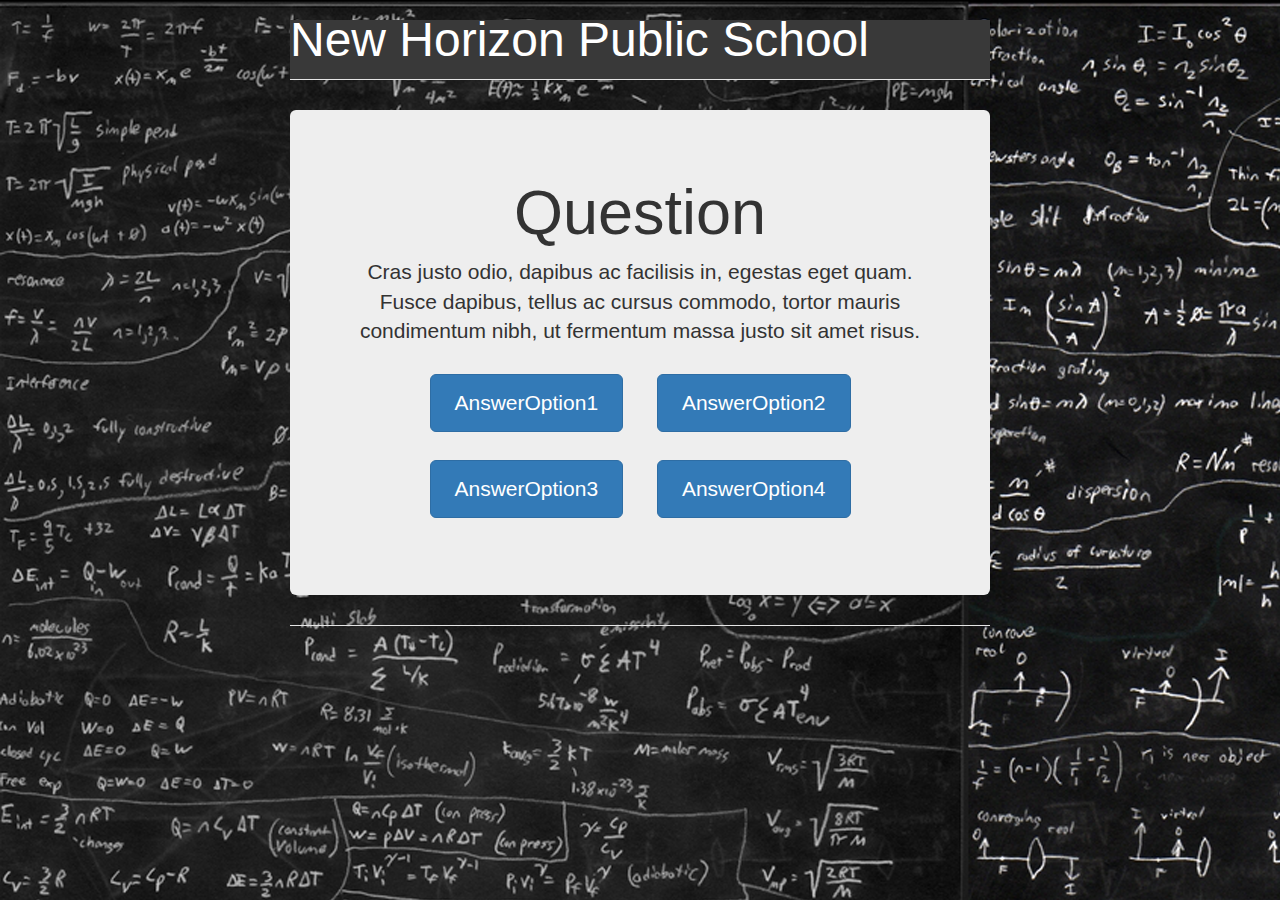
==== index.html @ 0b071f44 "nphs-math_game" ====
<!DOCTYPE html>
<html lang="en">
  <head>
    <meta charset="utf-8">
    <meta http-equiv="X-UA-Compatible" content="IE=edge">
    <meta name="viewport" content="width=device-width, initial-scale=1">
    <title>Bootstrap 101 Template</title>

    <!-- Bootstrap -->
    <link href="css/bootstrap.min.css" rel="stylesheet">
	<link href="css/jumbotron-narrow.css" rel="stylesheet">
	  
	<!-- Other Stylesheets -->
	  <link href="css/style.css" rel="stylesheet">
	  
	  

    <!-- HTML5 shim and Respond.js for IE8 support of HTML5 elements and media queries -->
    <!-- WARNING: Respond.js doesn't work if you view the page via file:// -->
    <!--[if lt IE 9]>
      <script src="https://oss.maxcdn.com/html5shiv/3.7.2/html5shiv.min.js"></script>
      <script src="https://oss.maxcdn.com/respond/1.4.2/respond.min.js"></script>
    <![endif]-->
  </head>
  <body>
    <div class="container">
      <div class="header">
        
        <h3 class="text-muted">New Horizon Public School</h3>
      </div>

      <div class="jumbotron">
        <h1>Question</h1>
        <p class="lead">Cras justo odio, dapibus ac facilisis in, egestas eget quam. Fusce dapibus, tellus ac cursus commodo, tortor mauris condimentum nibh, ut fermentum massa justo sit amet risus.</p>
		
		  
		 <p>
			<button type="button" class="btn btn-lg btn-primary">AnswerOption1</button> 
			<button type="button" class="btn btn-lg btn-primary">AnswerOption2</button> 
			<button type="button" class="btn btn-lg btn-primary">AnswerOption3</button> 
			<button type="button" class="btn btn-lg btn-primary">AnswerOption4</button>
         </p>
      </div>

      

      <footer class="footer">
        
      </footer>

    </div> <!-- /container -->

    <!-- jQuery (necessary for Bootstrap's JavaScript plugins) -->
    <script src="https://ajax.googleapis.com/ajax/libs/jquery/1.11.1/jquery.min.js"></script>
    <!-- Include all compiled plugins (below), or include individual files as needed -->
    <script src="js/bootstrap.min.js"></script>
  </body>
</html>
---- css/jumbotron-narrow.css ----
/* Space out content a bit */
body {
  padding-top: 20px;
  padding-bottom: 20px;
}

/* Everything but the jumbotron gets side spacing for mobile first views */
.header,
.marketing,
.footer {
  padding-right: 15px;
  padding-left: 15px;
}

/* Custom page header */
.header {
  border-bottom: 1px solid #e5e5e5;
}
/* Make the masthead heading the same height as the navigation */
.header h3 {
  padding-bottom: 19px;
  margin-top: 0;
  margin-bottom: 0;
  line-height: 40px;
}

/* Custom page footer */
.footer {
  padding-top: 19px;
  color: #777;
  border-top: 1px solid #e5e5e5;
}

/* Customize container */
@media (min-width: 768px) {
  .container {
    max-width: 730px;
  }
}
.container-narrow > hr {
  margin: 30px 0;
}

/* Main marketing message and sign up button */
.jumbotron {
  text-align: center;
  border-bottom: 1px solid #e5e5e5;
}
.jumbotron .btn {
  padding: 14px 24px;
	margin: 14px;
  font-size: 21px;
}

/* Supporting marketing content */
.marketing {
  margin: 40px 0;
}
.marketing p + h4 {
  margin-top: 28px;
}

/* Responsive: Portrait tablets and up */
@media screen and (min-width: 768px) {
  /* Remove the padding we set earlier */
  .header,
  .marketing,
  .footer {
    padding-right: 0;
    padding-left: 0;
  }
  /* Space out the masthead */
  .header {
    margin-bottom: 30px;
  }
  /* Remove the bottom border on the jumbotron for visual effect */
  .jumbotron {
    border-bottom: 0;
  }
}
---- css/style.css ----
body{
	background: url(../images/1357477.png);
}
h3.text-muted{
	color: #fff;
	font-size: 48px;
	background-color: #393939;
}
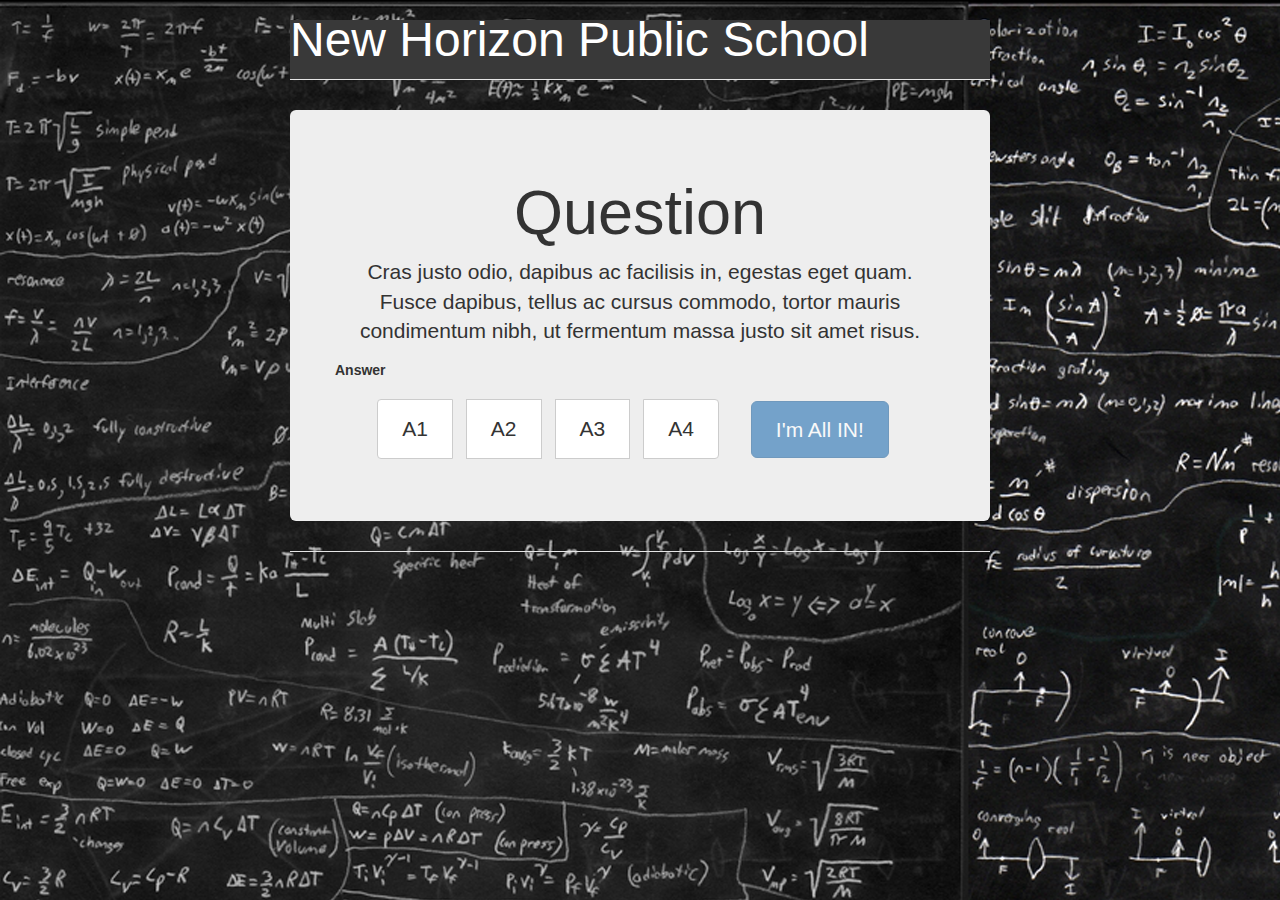
==== commit 4ef4acc2: "[ADDED] Input, Answer Validation; [TODO] Various UI modification, Show #error in RED or some TWB Err" ====
--- a/index.html
+++ b/index.html
@@ -29,17 +29,38 @@
         <h3 class="text-muted">New Horizon Public School</h3>
       </div>
 
-      <div class="jumbotron">
+      <div class="jumbotron" id="question" data-answer="A1">
         <h1>Question</h1>
         <p class="lead">Cras justo odio, dapibus ac facilisis in, egestas eget quam. Fusce dapibus, tellus ac cursus commodo, tortor mauris condimentum nibh, ut fermentum massa justo sit amet risus.</p>
 		
-		  
-		 <p>
-			<button type="button" class="btn btn-lg btn-primary">AnswerOption1</button> 
-			<button type="button" class="btn btn-lg btn-primary">AnswerOption2</button> 
-			<button type="button" class="btn btn-lg btn-primary">AnswerOption3</button> 
-			<button type="button" class="btn btn-lg btn-primary">AnswerOption4</button>
-         </p>
+
+    <!-- Input RADIO -->
+    <div class="row">
+    <form id="answer">
+      <label for="Answer" class="control-label input-group">Answer</label>
+      <div class="btn-group" data-toggle="buttons">
+          <label class="btn btn-default">
+              <input type="radio" name="answer" value="A1">A1
+          </label>
+          <label class="btn btn-default">
+              <input type="radio" name="answer" value="A2">A2
+          </label>
+          <label class="btn btn-default">
+              <input type="radio" name="answer" value="A3">A3
+          </label>
+          <label class="btn btn-default">
+              <input type="radio" name="answer" value="A4">A4
+          </label>
+      </div> 
+      <!-- Adding element href instead of button to prevent form submit -->
+      <a class="btn btn-lg btn-primary" id="validate" disabled>I'm All IN!</a>
+      <a href="#" class="btn btn-lg btn-success" style="display:none;" id="next"> Next >> </a>  
+    </form>
+
+    <div id="error" style="display:none;"> Sorry!! Better Luck Next Time. </div>
+  </div>
+  <!-- /Input RADIO -->
+
       </div>
 
       
@@ -51,8 +72,9 @@
     </div> <!-- /container -->
 
     <!-- jQuery (necessary for Bootstrap's JavaScript plugins) -->
-    <script src="https://ajax.googleapis.com/ajax/libs/jquery/1.11.1/jquery.min.js"></script>
+    <script src="js/jquery.js"></script>
     <!-- Include all compiled plugins (below), or include individual files as needed -->
     <script src="js/bootstrap.min.js"></script>
+    <script src="js/app.js"></script>
   </body>
 </html>--- a/css/style.css
+++ b/css/style.css
@@ -7,3 +7,7 @@
 	background-color: #393939;
 }
 
+body { 
+	height: 100%;
+	overflow-y: hidden;
+}
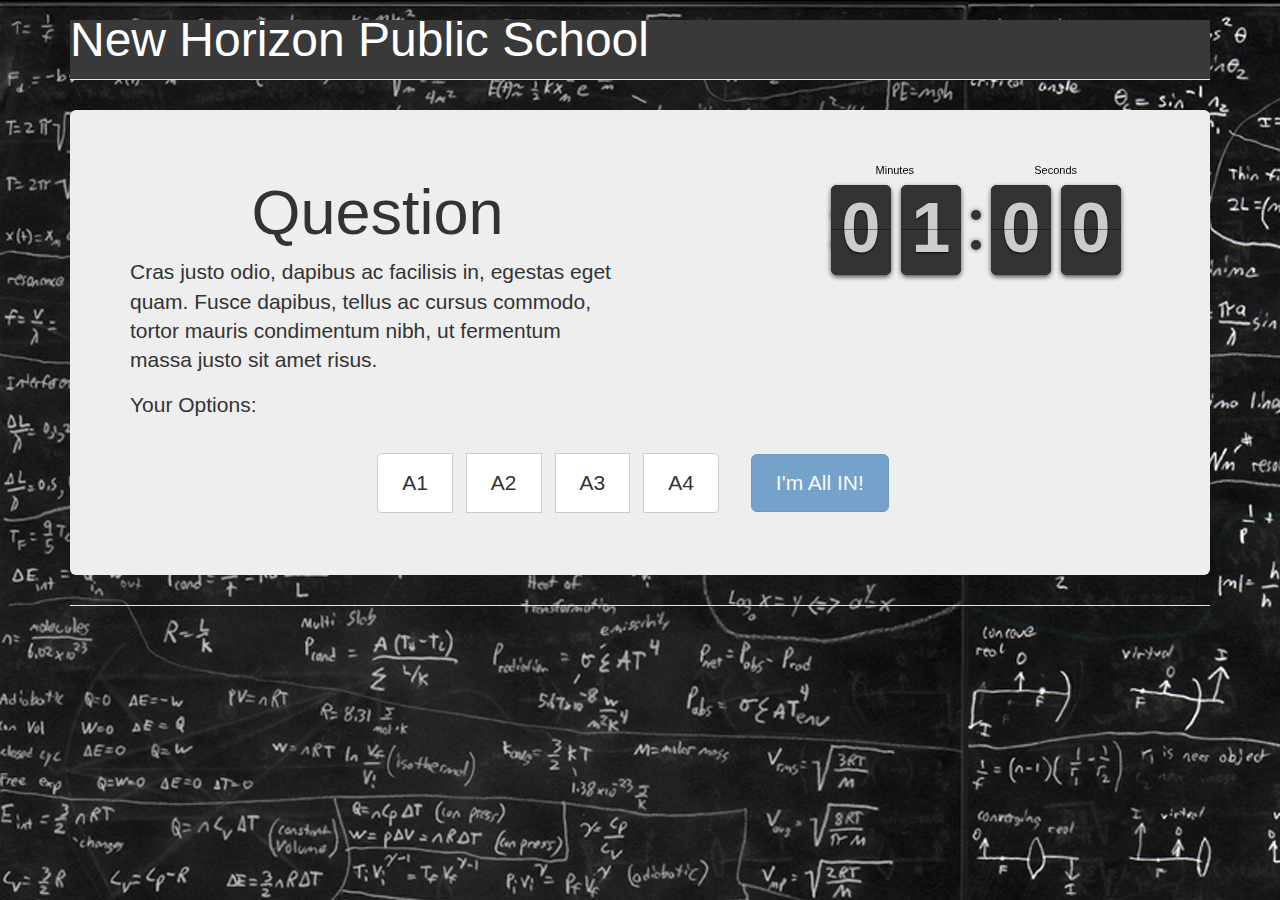
==== commit 7f8d4104: "Countdown Timer & Styling changes" ====
--- a/index.html
+++ b/index.html
@@ -12,7 +12,9 @@
 	  
 	<!-- Other Stylesheets -->
 	  <link href="css/style.css" rel="stylesheet">
+	  <link rel="stylesheet" href="css/flipclock.css">
 	  
+	  <script src="http://ajax.googleapis.com/ajax/libs/jquery/1.10.2/jquery.min.js"></script>
 	  
 
     <!-- HTML5 shim and Respond.js for IE8 support of HTML5 elements and media queries -->
@@ -30,34 +32,77 @@
       </div>
 
       <div class="jumbotron" id="question" data-answer="A1">
-        <h1>Question</h1>
+		  
+		  <div class="row">
+			  <div class="col-md-6">
+				  <h1>Question</h1>
         <p class="lead">Cras justo odio, dapibus ac facilisis in, egestas eget quam. Fusce dapibus, tellus ac cursus commodo, tortor mauris condimentum nibh, ut fermentum massa justo sit amet risus.</p>
+			  </div>
+			  
+			  
+			  <div class="col-md-6">
+				  <!-- Countdown -->
+				  <div class="clock" style="margin:2em; width: 61%; float: right;"></div>
+					<div class="message"></div>
+				  <script type="text/javascript">
+					var clock;
+
+					$(document).ready(function() {
+
+						clock = $('.clock').FlipClock(60, {
+							clockFace: 'MinuteCounter',
+							countdown: true,
+							callbacks: {
+								stop: function() {
+									$('.message').html('The clock has stopped!');
+									$("div#error").show();
+								}
+							}
+						});
+
+					});
+
+				  </script>
+				  <!-- Countdown End -->
+				  
+			  </div>
+			  
+			  
+			  <div class="col-md-12">
+				  <form id="answer">
+					  <label for="Answer" class="control-label input-group"><p class="lead">Your Options:</p></label>
+					  <div class="btn-group" data-toggle="buttons">
+						  <label class="btn btn-default">
+							  <input type="radio" name="answer" value="A1">A1
+						  </label>
+						  <label class="btn btn-default">
+							  <input type="radio" name="answer" value="A2">A2
+						  </label>
+						  <label class="btn btn-default">
+							  <input type="radio" name="answer" value="A3">A3
+						  </label>
+						  <label class="btn btn-default">
+							  <input type="radio" name="answer" value="A4">A4
+						  </label>
+					  </div> 
+					  <!-- Adding element href instead of button to prevent form submit -->
+					  <a class="btn btn-lg btn-primary" id="validate" disabled>I'm All IN!</a>
+					  <a href="#" class="btn btn-lg btn-success" style="display:none;" id="next"> Next >> </a>  
+					</form>
+
+				  	<div id="error" style="display:none;"><p class="lead"> Sorry!! Better Luck Next Time. </p></div>
+				  
+			  </div>
+			  
+		  </div>
+		  
+		  
+		  
+        
 		
-
     <!-- Input RADIO -->
     <div class="row">
-    <form id="answer">
-      <label for="Answer" class="control-label input-group">Answer</label>
-      <div class="btn-group" data-toggle="buttons">
-          <label class="btn btn-default">
-              <input type="radio" name="answer" value="A1">A1
-          </label>
-          <label class="btn btn-default">
-              <input type="radio" name="answer" value="A2">A2
-          </label>
-          <label class="btn btn-default">
-              <input type="radio" name="answer" value="A3">A3
-          </label>
-          <label class="btn btn-default">
-              <input type="radio" name="answer" value="A4">A4
-          </label>
-      </div> 
-      <!-- Adding element href instead of button to prevent form submit -->
-      <a class="btn btn-lg btn-primary" id="validate" disabled>I'm All IN!</a>
-      <a href="#" class="btn btn-lg btn-success" style="display:none;" id="next"> Next >> </a>  
-    </form>
-
-    <div id="error" style="display:none;"> Sorry!! Better Luck Next Time. </div>
+    
   </div>
   <!-- /Input RADIO -->
 
@@ -76,5 +121,8 @@
     <!-- Include all compiled plugins (below), or include individual files as needed -->
     <script src="js/bootstrap.min.js"></script>
     <script src="js/app.js"></script>
+	  
+	 <!-- js for counter -->
+	  <script src="js/flipclock.js"></script>		
   </body>
 </html>--- a/css/jumbotron-narrow.css
+++ b/css/jumbotron-narrow.css
@@ -31,12 +31,12 @@
   border-top: 1px solid #e5e5e5;
 }
 
-/* Customize container */
+/* Customize container
 @media (min-width: 768px) {
   .container {
     max-width: 730px;
   }
-}
+} */
 .container-narrow > hr {
   margin: 30px 0;
 }
@@ -50,6 +50,10 @@
   padding: 14px 24px;
 	margin: 14px;
   font-size: 21px;
+}
+
+.jumbotron p {
+	text-align: left;
 }
 
 /* Supporting marketing content */
--- a/css/flipclock.css
+++ b/css/flipclock.css
@@ -0,0 +1,431 @@
+/* Get the bourbon mixin from http://bourbon.io */
+/* Reset */
+.flip-clock-wrapper * {
+    -webkit-box-sizing: border-box;
+    -moz-box-sizing: border-box;
+    -ms-box-sizing: border-box;
+    -o-box-sizing: border-box;
+    box-sizing: border-box;
+    -webkit-backface-visibility: hidden;
+    -moz-backface-visibility: hidden;
+    -ms-backface-visibility: hidden;
+    -o-backface-visibility: hidden;
+    backface-visibility: hidden;
+}
+
+.flip-clock-wrapper a {
+  cursor: pointer;
+  text-decoration: none;
+  color: #ccc; }
+
+.flip-clock-wrapper a:hover {
+  color: #fff; }
+
+.flip-clock-wrapper ul {
+  list-style: none; }
+
+.flip-clock-wrapper.clearfix:before,
+.flip-clock-wrapper.clearfix:after {
+  content: " ";
+  display: table; }
+
+.flip-clock-wrapper.clearfix:after {
+  clear: both; }
+
+.flip-clock-wrapper.clearfix {
+  *zoom: 1; }
+
+/* Main */
+.flip-clock-wrapper {
+  font: normal 11px "Helvetica Neue", Helvetica, sans-serif;
+  -webkit-user-select: none; }
+
+.flip-clock-meridium {
+  background: none !important;
+  box-shadow: 0 0 0 !important;
+  font-size: 36px !important; }
+
+.flip-clock-meridium a { color: #313333; }
+
+.flip-clock-wrapper {
+  text-align: center;
+  position: relative;
+  width: 100%;
+  margin: 1em;
+}
+
+.flip-clock-wrapper:before,
+.flip-clock-wrapper:after {
+    content: " "; /* 1 */
+    display: table; /* 2 */
+}
+.flip-clock-wrapper:after {
+    clear: both;
+}
+
+/* Skeleton */
+.flip-clock-wrapper ul {
+  position: relative;
+  float: left;
+  margin: 5px;
+  width: 60px;
+  height: 90px;
+  font-size: 80px;
+  font-weight: bold;
+  line-height: 87px;
+  border-radius: 6px;
+  background: #000;
+}
+
+.flip-clock-wrapper ul li {
+  z-index: 1;
+  position: absolute;
+  left: 0;
+  top: 0;
+  width: 100%;
+  height: 100%;
+  line-height: 87px;
+  text-decoration: none !important;
+}
+
+.flip-clock-wrapper ul li:first-child {
+  z-index: 2; }
+
+.flip-clock-wrapper ul li a {
+  display: block;
+  height: 100%;
+  -webkit-perspective: 200px;
+  -moz-perspective: 200px;
+  perspective: 200px;
+  margin: 0 !important;
+  overflow: visible !important;
+  cursor: default !important; }
+
+.flip-clock-wrapper ul li a div {
+  z-index: 1;
+  position: absolute;
+  left: 0;
+  width: 100%;
+  height: 50%;
+  font-size: 80px;
+  overflow: hidden; 
+  outline: 1px solid transparent; }
+
+.flip-clock-wrapper ul li a div .shadow {
+  position: absolute;
+  width: 100%;
+  height: 100%;
+  z-index: 2; }
+
+.flip-clock-wrapper ul li a div.up {
+  -webkit-transform-origin: 50% 100%;
+  -moz-transform-origin: 50% 100%;
+  -ms-transform-origin: 50% 100%;
+  -o-transform-origin: 50% 100%;
+  transform-origin: 50% 100%;
+  top: 0; }
+
+.flip-clock-wrapper ul li a div.up:after {
+  content: "";
+  position: absolute;
+  top: 44px;
+  left: 0;
+  z-index: 5;
+  width: 100%;
+  height: 3px;
+  background-color: #000;
+  background-color: rgba(0, 0, 0, 0.4); }
+
+.flip-clock-wrapper ul li a div.down {
+  -webkit-transform-origin: 50% 0;
+  -moz-transform-origin: 50% 0;
+  -ms-transform-origin: 50% 0;
+  -o-transform-origin: 50% 0;
+  transform-origin: 50% 0;
+  bottom: 0;
+  border-bottom-left-radius: 6px;
+  border-bottom-right-radius: 6px;
+}
+
+.flip-clock-wrapper ul li a div div.inn {
+  position: absolute;
+  left: 0;
+  z-index: 1;
+  width: 100%;
+  height: 200%;
+  color: #ccc;
+  text-shadow: 0 1px 2px #000;
+  text-align: center;
+  background-color: #333;
+  border-radius: 6px;
+  font-size: 70px; }
+
+.flip-clock-wrapper ul li a div.up div.inn {
+  top: 0; }
+
+.flip-clock-wrapper ul li a div.down div.inn {
+  bottom: 0; }
+
+/* PLAY */
+.flip-clock-wrapper ul.play li.flip-clock-before {
+  z-index: 3; }
+
+.flip-clock-wrapper .flip {   box-shadow: 0 2px 5px rgba(0, 0, 0, 0.7); }
+
+.flip-clock-wrapper ul.play li.flip-clock-active {
+  -webkit-animation: asd 0.5s 0.5s linear both;
+  -moz-animation: asd 0.5s 0.5s linear both;
+  animation: asd 0.5s 0.5s linear both;
+  z-index: 5; }
+
+.flip-clock-divider {
+  float: left;
+  display: inline-block;
+  position: relative;
+  width: 20px;
+  height: 100px; }
+
+.flip-clock-divider:first-child {
+  width: 0; }
+
+.flip-clock-dot {
+  display: block;
+  background: #323434;
+  width: 10px;
+  height: 10px;
+  position: absolute;
+  border-radius: 50%;
+  box-shadow: 0 0 5px rgba(0, 0, 0, 0.5);
+  left: 5px; }
+
+.flip-clock-divider .flip-clock-label {
+  position: absolute;
+  top: -1.5em;
+  right: -86px;
+  color: black;
+  text-shadow: none; }
+
+.flip-clock-divider.minutes .flip-clock-label {
+  right: -88px; }
+
+.flip-clock-divider.seconds .flip-clock-label {
+  right: -91px; }
+
+.flip-clock-dot.top {
+  top: 30px; }
+
+.flip-clock-dot.bottom {
+  bottom: 30px; }
+
+@-webkit-keyframes asd {
+  0% {
+    z-index: 2; }
+
+  20% {
+    z-index: 4; }
+
+  100% {
+    z-index: 4; } }
+
+@-moz-keyframes asd {
+  0% {
+    z-index: 2; }
+
+  20% {
+    z-index: 4; }
+
+  100% {
+    z-index: 4; } }
+
+@-o-keyframes asd {
+  0% {
+    z-index: 2; }
+
+  20% {
+    z-index: 4; }
+
+  100% {
+    z-index: 4; } }
+
+@keyframes asd {
+  0% {
+    z-index: 2; }
+
+  20% {
+    z-index: 4; }
+
+  100% {
+    z-index: 4; } }
+
+.flip-clock-wrapper ul.play li.flip-clock-active .down {
+  z-index: 2;
+  -webkit-animation: turn 0.5s 0.5s linear both;
+  -moz-animation: turn 0.5s 0.5s linear both;
+  animation: turn 0.5s 0.5s linear both; }
+
+@-webkit-keyframes turn {
+  0% {
+    -webkit-transform: rotateX(90deg); }
+
+  100% {
+    -webkit-transform: rotateX(0deg); } }
+
+@-moz-keyframes turn {
+  0% {
+    -moz-transform: rotateX(90deg); }
+
+  100% {
+    -moz-transform: rotateX(0deg); } }
+
+@-o-keyframes turn {
+  0% {
+    -o-transform: rotateX(90deg); }
+
+  100% {
+    -o-transform: rotateX(0deg); } }
+
+@keyframes turn {
+  0% {
+    transform: rotateX(90deg); }
+
+  100% {
+    transform: rotateX(0deg); } }
+
+.flip-clock-wrapper ul.play li.flip-clock-before .up {
+  z-index: 2;
+  -webkit-animation: turn2 0.5s linear both;
+  -moz-animation: turn2 0.5s linear both;
+  animation: turn2 0.5s linear both; }
+
+@-webkit-keyframes turn2 {
+  0% {
+    -webkit-transform: rotateX(0deg); }
+
+  100% {
+    -webkit-transform: rotateX(-90deg); } }
+
+@-moz-keyframes turn2 {
+  0% {
+    -moz-transform: rotateX(0deg); }
+
+  100% {
+    -moz-transform: rotateX(-90deg); } }
+
+@-o-keyframes turn2 {
+  0% {
+    -o-transform: rotateX(0deg); }
+
+  100% {
+    -o-transform: rotateX(-90deg); } }
+
+@keyframes turn2 {
+  0% {
+    transform: rotateX(0deg); }
+
+  100% {
+    transform: rotateX(-90deg); } }
+
+.flip-clock-wrapper ul li.flip-clock-active {
+  z-index: 3; }
+
+/* SHADOW */
+.flip-clock-wrapper ul.play li.flip-clock-before .up .shadow {
+  background: -moz-linear-gradient(top, rgba(0, 0, 0, 0.1) 0%, black 100%);
+  background: -webkit-gradient(linear, left top, left bottom, color-stop(0%, rgba(0, 0, 0, 0.1)), color-stop(100%, black));
+  background: linear, top, rgba(0, 0, 0, 0.1) 0%, black 100%;
+  background: -o-linear-gradient(top, rgba(0, 0, 0, 0.1) 0%, black 100%);
+  background: -ms-linear-gradient(top, rgba(0, 0, 0, 0.1) 0%, black 100%);
+  background: linear, to bottom, rgba(0, 0, 0, 0.1) 0%, black 100%;
+  -webkit-animation: show 0.5s linear both;
+  -moz-animation: show 0.5s linear both;
+  animation: show 0.5s linear both; }
+
+.flip-clock-wrapper ul.play li.flip-clock-active .up .shadow {
+  background: -moz-linear-gradient(top, rgba(0, 0, 0, 0.1) 0%, black 100%);
+  background: -webkit-gradient(linear, left top, left bottom, color-stop(0%, rgba(0, 0, 0, 0.1)), color-stop(100%, black));
+  background: linear, top, rgba(0, 0, 0, 0.1) 0%, black 100%;
+  background: -o-linear-gradient(top, rgba(0, 0, 0, 0.1) 0%, black 100%);
+  background: -ms-linear-gradient(top, rgba(0, 0, 0, 0.1) 0%, black 100%);
+  background: linear, to bottom, rgba(0, 0, 0, 0.1) 0%, black 100%;
+  -webkit-animation: hide 0.5s 0.3s linear both;
+  -moz-animation: hide 0.5s 0.3s linear both;
+  animation: hide 0.5s 0.3s linear both; }
+
+/*DOWN*/
+.flip-clock-wrapper ul.play li.flip-clock-before .down .shadow {
+  background: -moz-linear-gradient(top, black 0%, rgba(0, 0, 0, 0.1) 100%);
+  background: -webkit-gradient(linear, left top, left bottom, color-stop(0%, black), color-stop(100%, rgba(0, 0, 0, 0.1)));
+  background: linear, top, black 0%, rgba(0, 0, 0, 0.1) 100%;
+  background: -o-linear-gradient(top, black 0%, rgba(0, 0, 0, 0.1) 100%);
+  background: -ms-linear-gradient(top, black 0%, rgba(0, 0, 0, 0.1) 100%);
+  background: linear, to bottom, black 0%, rgba(0, 0, 0, 0.1) 100%;
+  -webkit-animation: show 0.5s linear both;
+  -moz-animation: show 0.5s linear both;
+  animation: show 0.5s linear both; }
+
+.flip-clock-wrapper ul.play li.flip-clock-active .down .shadow {
+  background: -moz-linear-gradient(top, black 0%, rgba(0, 0, 0, 0.1) 100%);
+  background: -webkit-gradient(linear, left top, left bottom, color-stop(0%, black), color-stop(100%, rgba(0, 0, 0, 0.1)));
+  background: linear, top, black 0%, rgba(0, 0, 0, 0.1) 100%;
+  background: -o-linear-gradient(top, black 0%, rgba(0, 0, 0, 0.1) 100%);
+  background: -ms-linear-gradient(top, black 0%, rgba(0, 0, 0, 0.1) 100%);
+  background: linear, to bottom, black 0%, rgba(0, 0, 0, 0.1) 100%;
+  -webkit-animation: hide 0.5s 0.3s linear both;
+  -moz-animation: hide 0.5s 0.3s linear both;
+  animation: hide 0.5s 0.2s linear both; }
+
+@-webkit-keyframes show {
+  0% {
+    opacity: 0; }
+
+  100% {
+    opacity: 1; } }
+
+@-moz-keyframes show {
+  0% {
+    opacity: 0; }
+
+  100% {
+    opacity: 1; } }
+
+@-o-keyframes show {
+  0% {
+    opacity: 0; }
+
+  100% {
+    opacity: 1; } }
+
+@keyframes show {
+  0% {
+    opacity: 0; }
+
+  100% {
+    opacity: 1; } }
+
+@-webkit-keyframes hide {
+  0% {
+    opacity: 1; }
+
+  100% {
+    opacity: 0; } }
+
+@-moz-keyframes hide {
+  0% {
+    opacity: 1; }
+
+  100% {
+    opacity: 0; } }
+
+@-o-keyframes hide {
+  0% {
+    opacity: 1; }
+
+  100% {
+    opacity: 0; } }
+
+@keyframes hide {
+  0% {
+    opacity: 1; }
+
+  100% {
+    opacity: 0; } }
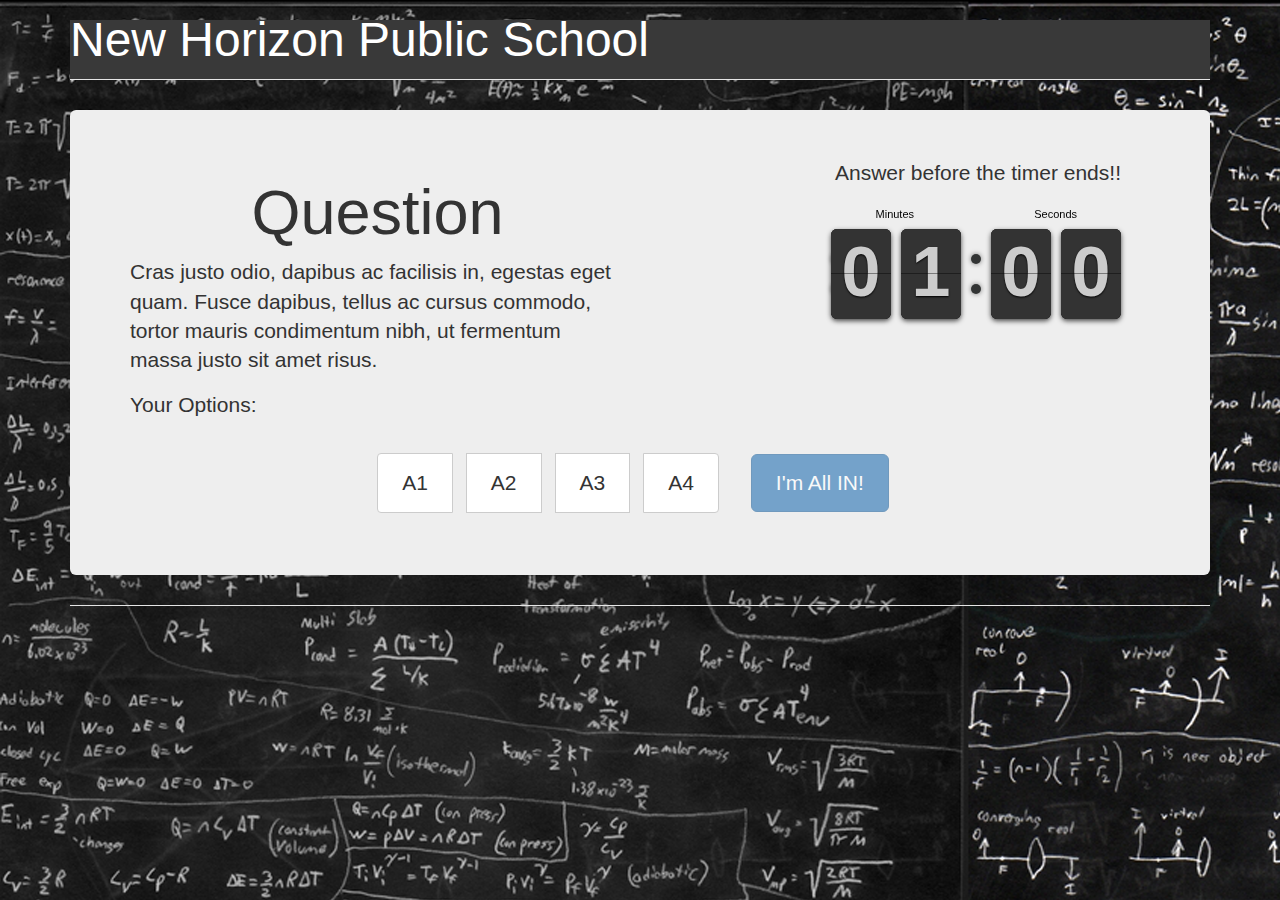
==== commit 8aca092f: "Trigger bomb" ====
--- a/index.html
+++ b/index.html
@@ -42,8 +42,10 @@
 			  
 			  <div class="col-md-6">
 				  <!-- Countdown -->
+				  <p style="margin-left:180px;" class="lead">Answer before the timer ends!!</p>
 				  <div class="clock" style="margin:2em; width: 61%; float: right;"></div>
 					<div class="message"></div>
+				  <div style="display:none; z-index: 4;" id="bomb"></div>
 				  <script type="text/javascript">
 					var clock;
 
@@ -54,8 +56,9 @@
 							countdown: true,
 							callbacks: {
 								stop: function() {
-									$('.message').html('The clock has stopped!');
+									/*$('.message').html('The clock has stopped!');*/
 									$("div#error").show();
+									$("div#bomb").show();
 								}
 							}
 						});
--- a/css/style.css
+++ b/css/style.css
@@ -11,3 +11,28 @@
 	height: 100%;
 	overflow-y: hidden;
 }
+
+#bomb {
+    width: 320px;
+    height: 240px;
+    position : absolute;
+    top : 50%;
+    left : 64%;
+    margin-top : -120px;
+    margin-left: -160px;
+    background-image: url("../images/bomber-eee.png");
+         
+    -webkit-animation: play 2s steps(20) infinite;
+    -moz-animation: play 2s steps(20) infinite;
+
+}
+ 
+@-webkit-keyframes play {
+    from { background-position: 0px; }
+    to { background-position: -6400px; }
+}
+ 
+@-moz-keyframes play {
+    from { background-position: 0px; }
+    to { background-position: -6400px; }
+}